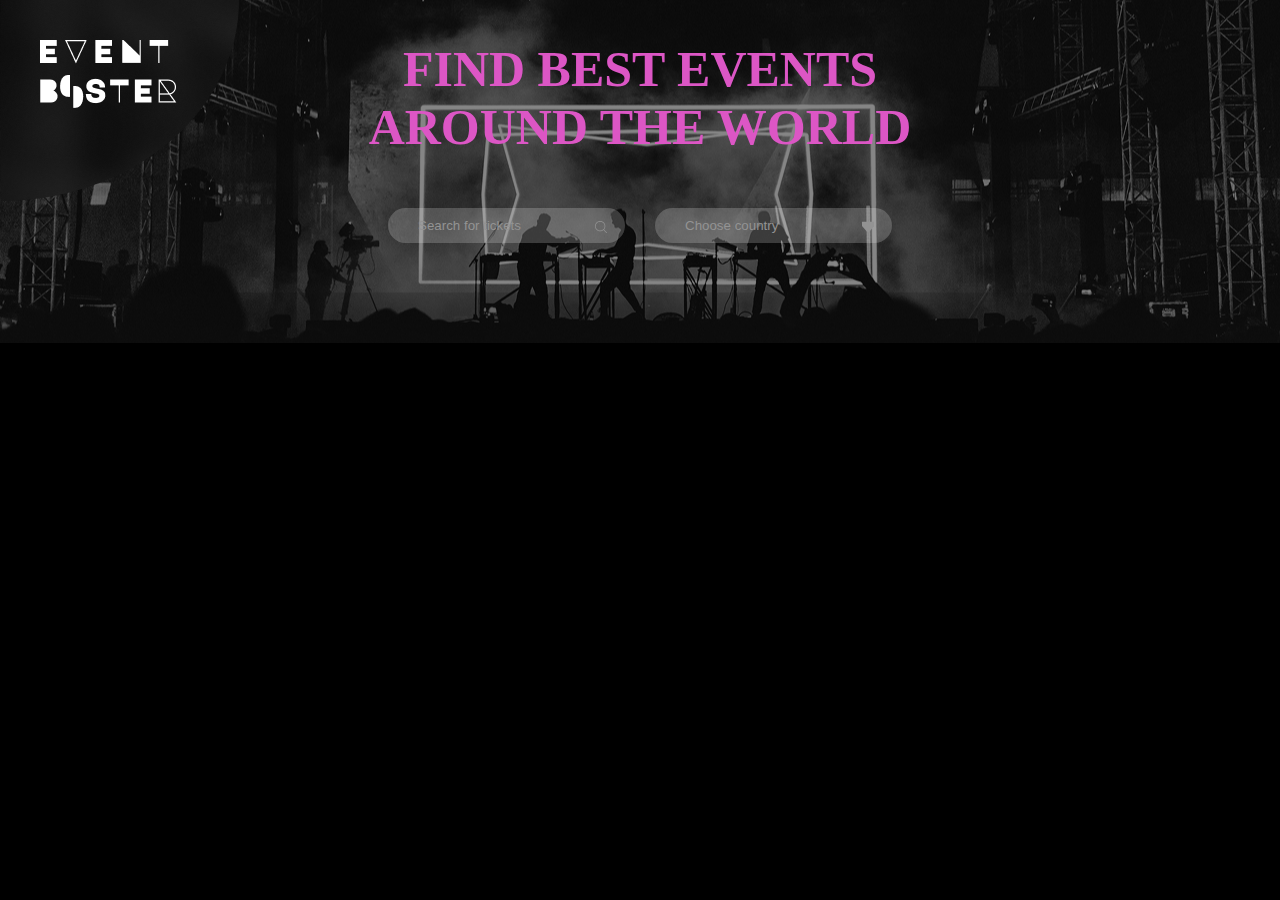
==== main.html @ 47d07b93 "Started doing header" ====
<!DOCTYPE html>
<html lang="en">
<head>
    <meta charset="UTF-8">
    <meta name="viewport" content="width=device-width, initial-scale=1.0">
    <title>Document</title>
    <link rel="stylesheet" href="/styles/main.css">
</head>
<body>
    <div class="page-wrapper">
        <header class="header">
            <img src="/images/logo.png" alt="Event booster" class="header-logo">
            <h1 class="header-title">FIND BEST EVENTS AROUND THE WORLD</h1>
            <div class="header-search">
                <label class="header-search-x"> 
                    <input type="text" placeholder="Search for tickets" class="header-search-ticket">
                </label>
                <label class="header-search-y">
                    <input type="text" placeholder="Choose country" class="header-search-country">
                </label>
            </div>
        </header>
        <main class="main"></main>
        <footer class="footer"></footer>
    </div>
    <script type ="module" src="/js/main.js"></script>
</body>
</html>
---- styles/main.css ----
@import '/styles/reset.css';
@import '/styles/colors.css';

.page-wrapper {
    background: black;
    min-height: 100vh;
}
.header {
    background: url(/images/bg.png) no-repeat center/cover;
    padding: 40px 180px 100px;
    position: relative;
    z-index: 1;
    display: flex;
    flex-direction: column;
    align-items: center;
}
.header-logo {
    position: absolute;
    left: 0;
    top: 0;
}
.header-title {
    font-size: 50px;
    width: 580px;
    text-align: center;
    color: var(--pink);
    font-weight: 900;
    margin-bottom: 52px;
}
.header-search {
    display: flex;
    justify-content: center;
    column-gap: 30px;
}
.header-search-ticket, .header-search-country {
    padding: 10px 30px;
    border-radius: 20px;
    color: white;
    background: rgba(255, 255, 255, 0.200);
}

.header-search-ticket::placeholder, .header-search-country::placeholder{
    color: var(--grey)
}
.header-search-x{
    position: relative;
}
.header-search-x::after{
    content: '';
    background: url(/images/search-button.svg) no-repeat center/cover;
    width: 12px;
    height: 12px;
    position: absolute;
    top: 13px;
    right: 18px;
}
.header-search-y{
    position: relative;
}
.header-search-y::after{
    content: '';
    background: url(/images/dropdown-button.svg) no-repeat center/cover;
    width: 12px;
    height: 12px;
    position: absolute;
    top: 13px;
    right: 18px;
}
.header-search-country {
}
.main {
}
.footer {
}
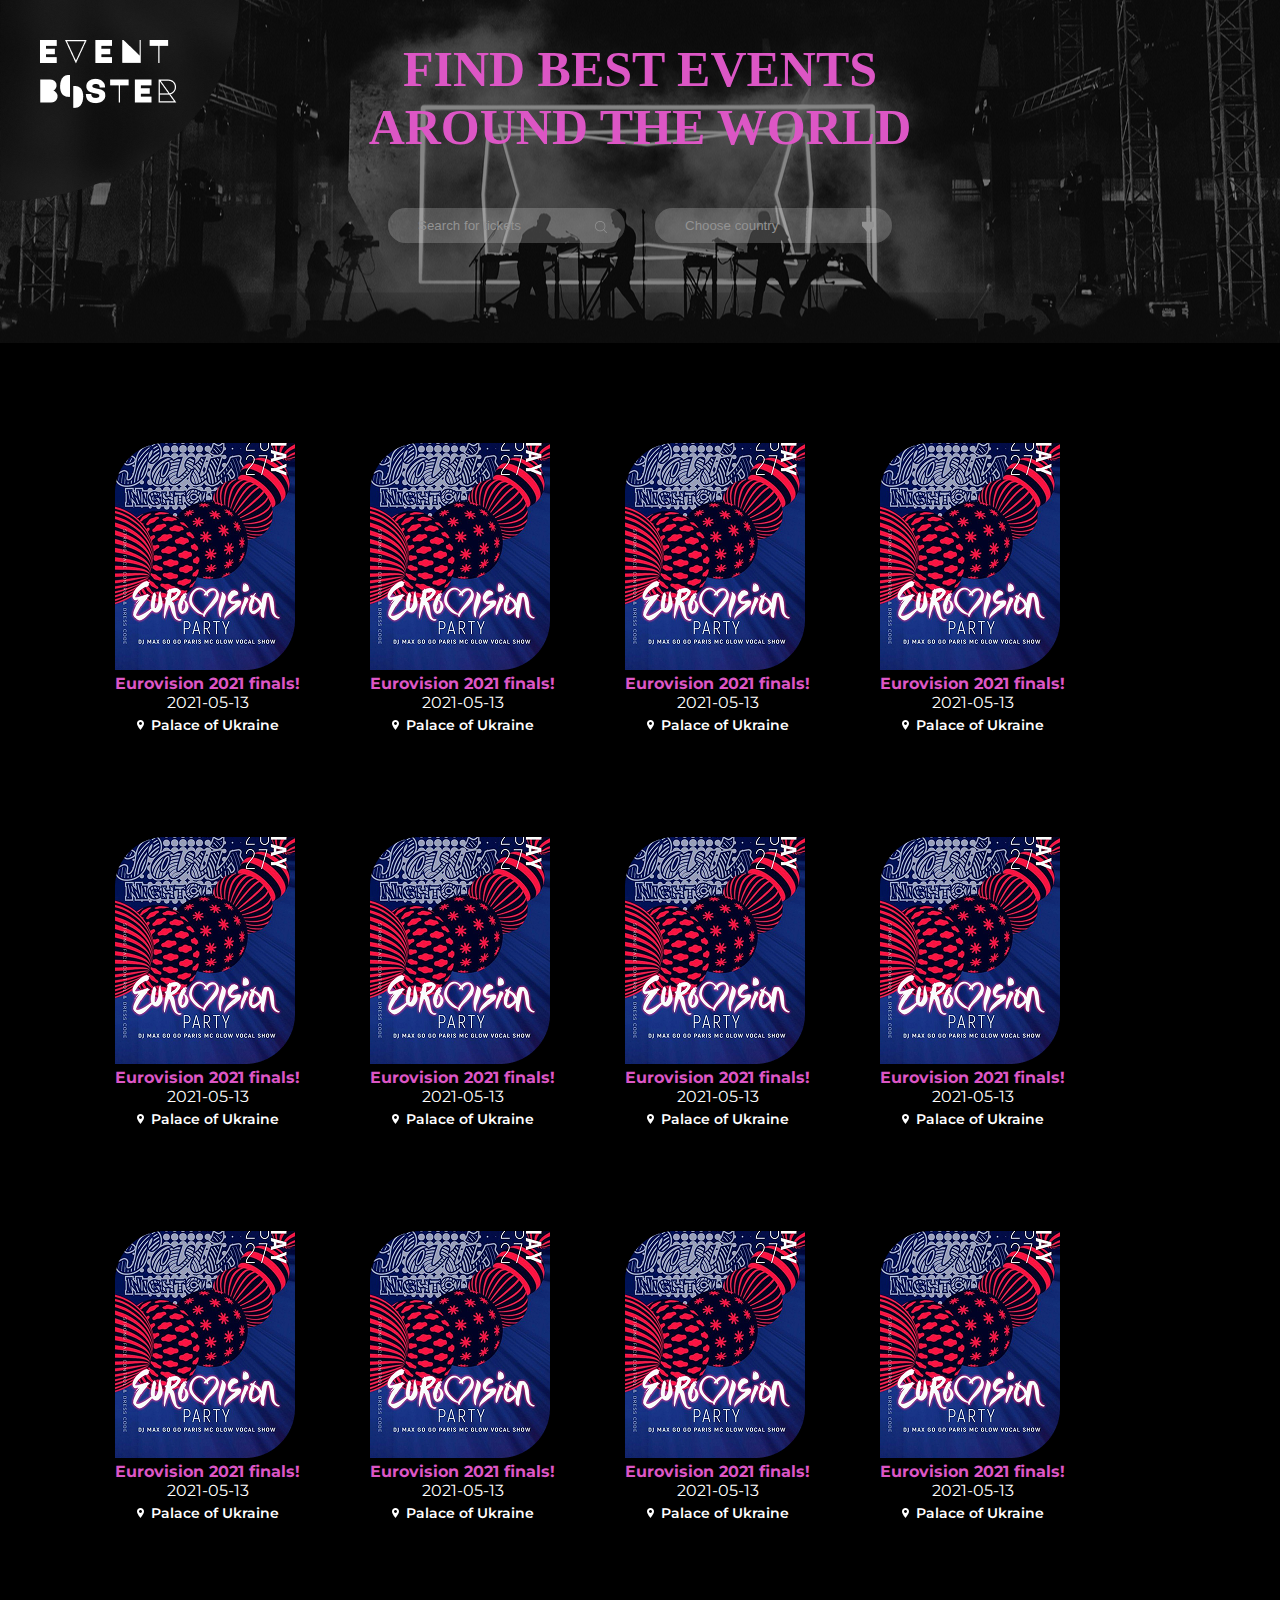
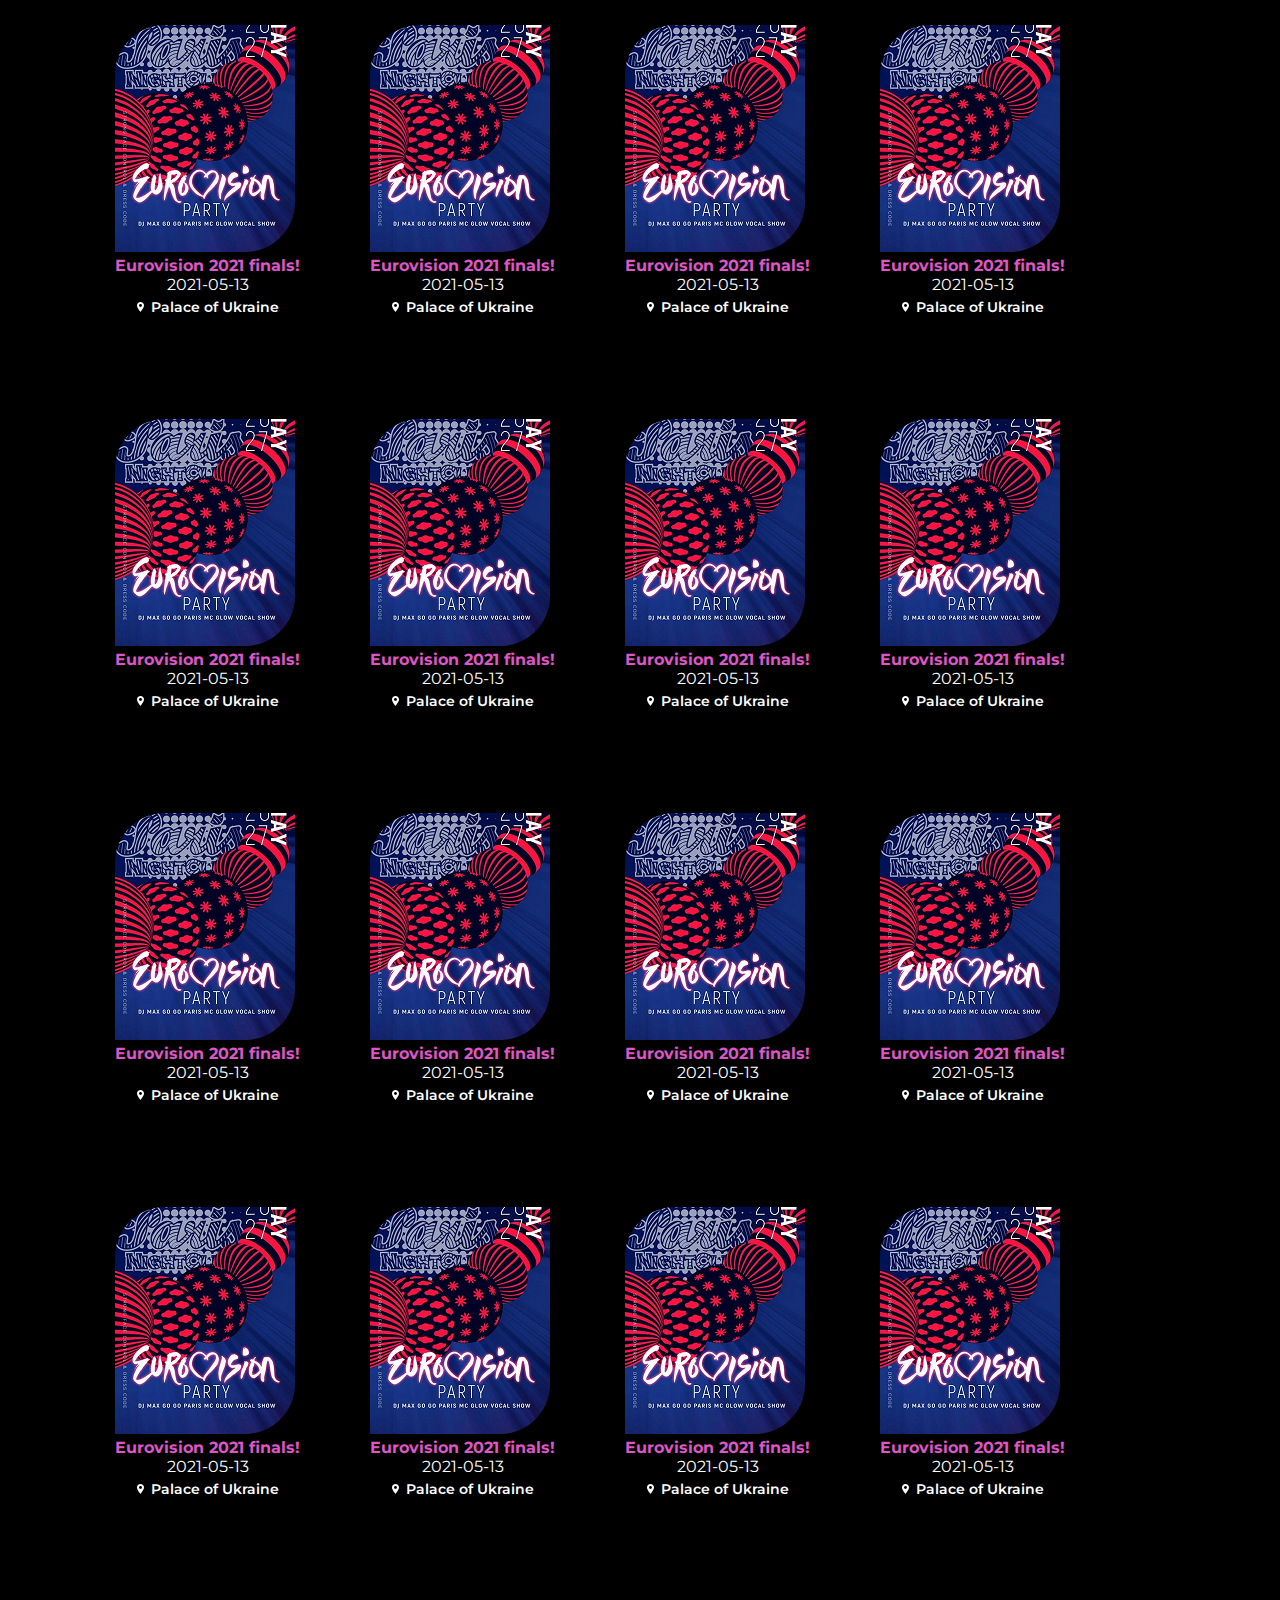
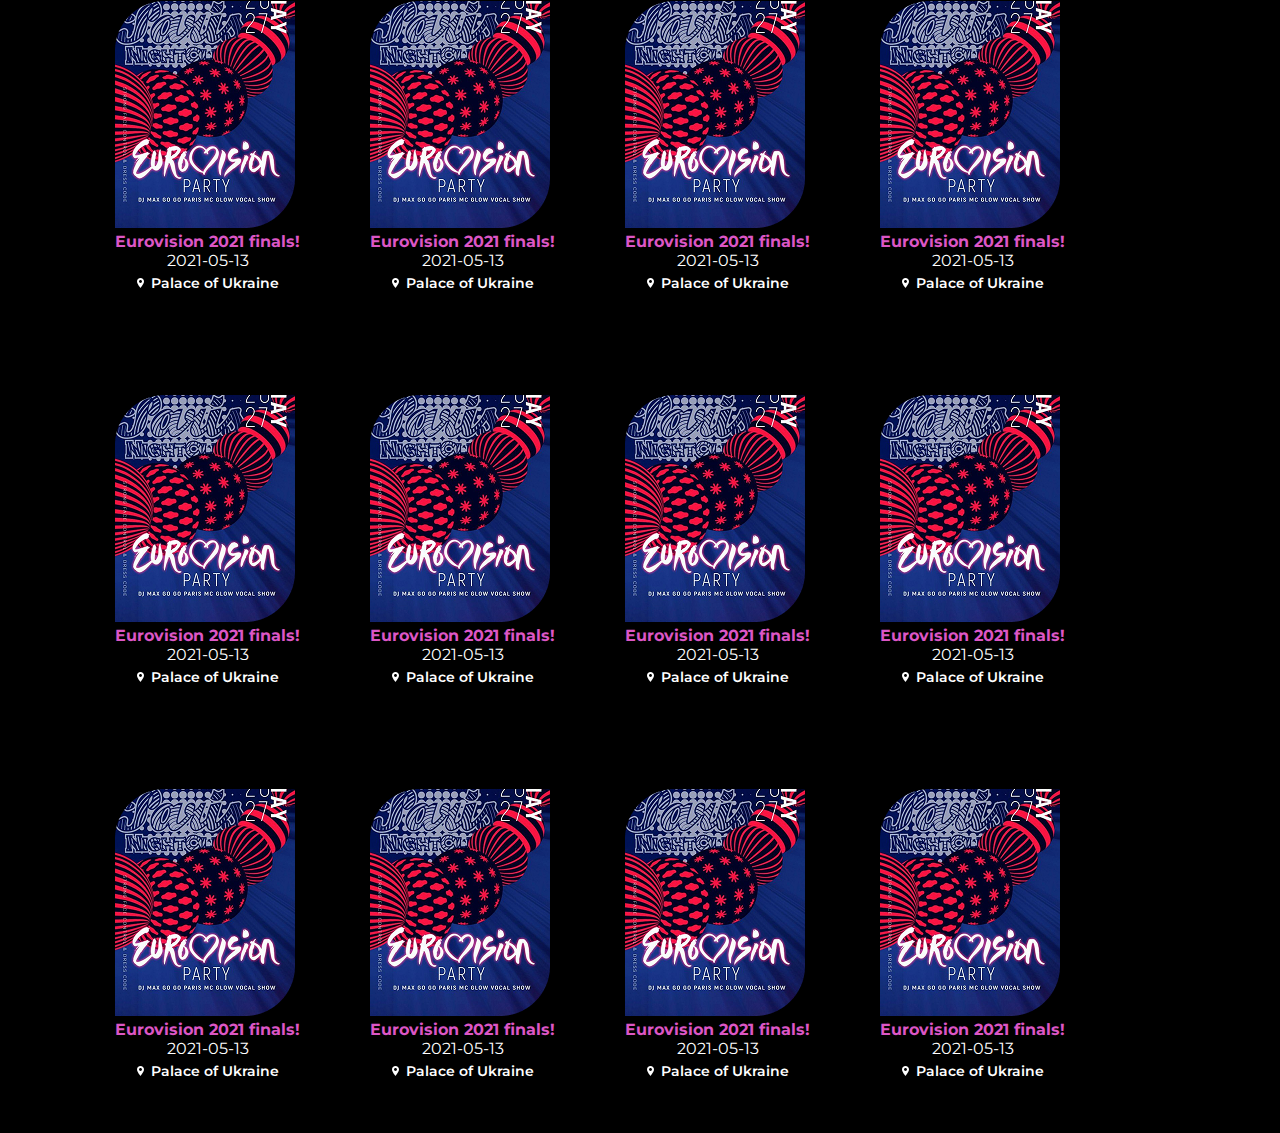
==== commit f6db3bde: "created basic card structure" ====
--- a/main.html
+++ b/main.html
@@ -20,7 +20,10 @@
                 </label>
             </div>
         </header>
-        <main class="main"></main>
+        <main class="main">
+            <li class="main-cards">
+            </li>
+        </main>
         <footer class="footer"></footer>
     </div>
     <script type ="module" src="/js/main.js"></script>
--- a/styles/main.css
+++ b/styles/main.css
@@ -1,6 +1,6 @@
 @import '/styles/reset.css';
 @import '/styles/colors.css';
-
+@import url('https://fonts.googleapis.com/css2?family=Montserrat:ital,wght@0,100..900;1,100..900&display=swap');
 .page-wrapper {
     background: black;
     min-height: 100vh;
@@ -66,9 +66,49 @@
     top: 13px;
     right: 18px;
 }
-.header-search-country {
+.main {
+    padding-right: 115px;
+    padding-left: 115px;
+    padding-top: 100px;
 }
-.main {
+.main-cards {
+    display: flex;
+    flex-wrap: wrap;
+    column-gap: 70px;
+    row-gap: 50px;
 }
-.footer {
+.main-cards-card {
+    padding-bottom: 50px;
+}
+.main-cards-card-pic {
+    border-top-left-radius: 30px;
+    border-bottom-right-radius: 30px;
+}
+.main-cards-card-title {
+    font-family: "Montserrat", sans-serif;
+    color: var(--pink);
+    font-weight: 700;
+}
+.main-cards-card-data {
+    font-family: "Montserrat", sans-serif;
+    font-weight: 400;
+    color: white;
+    text-align: center;
+}
+.main-cards-card-location {
+    display: flex;
+    align-items: center;
+    column-gap: 4px;
+    justify-content: center;
+}
+.main-cards-card-location-image {
+}
+.main-cards-card-location-content {
+    font-family: "Montserrat", sans-serif;
+    color: white;
+    font-weight: 600;
+    font-size: 14px;
+    padding-top: 4px;
+    padding-bottom: 3px;
+    padding-left: 3px;
 }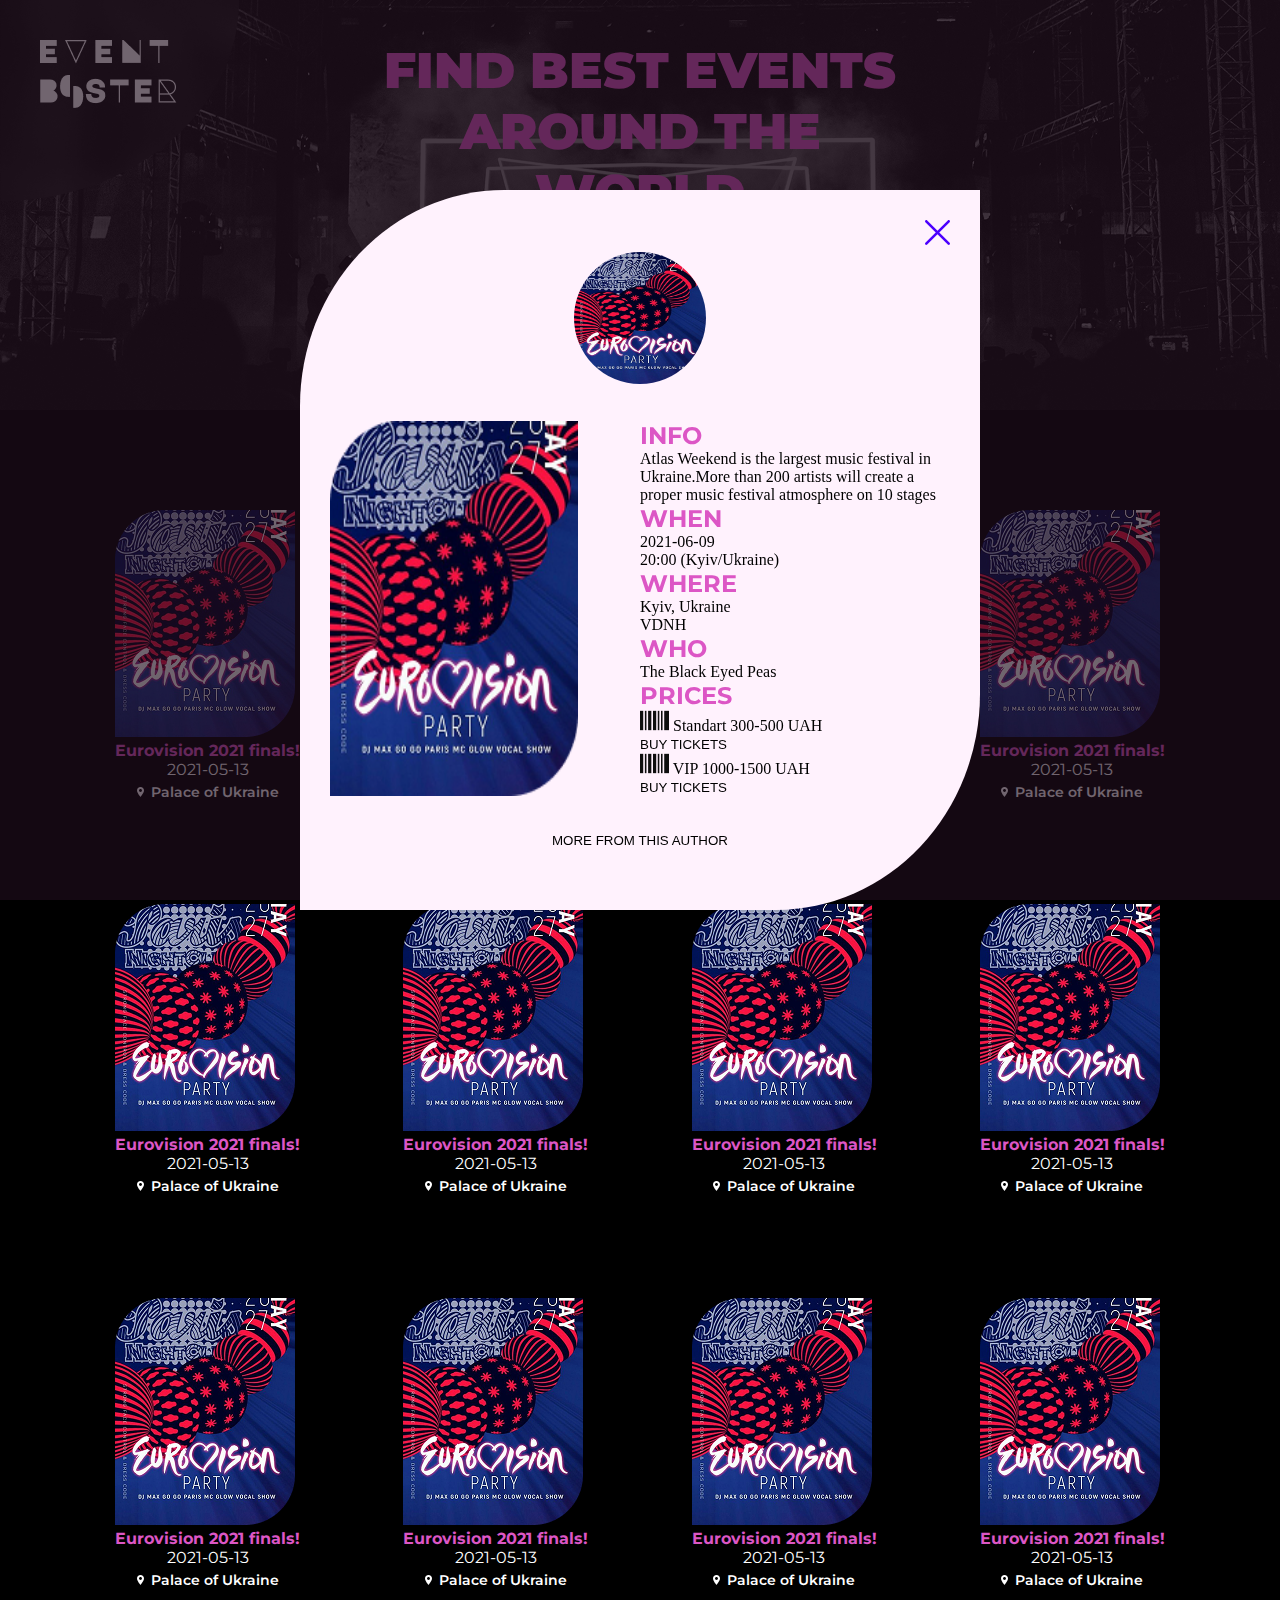
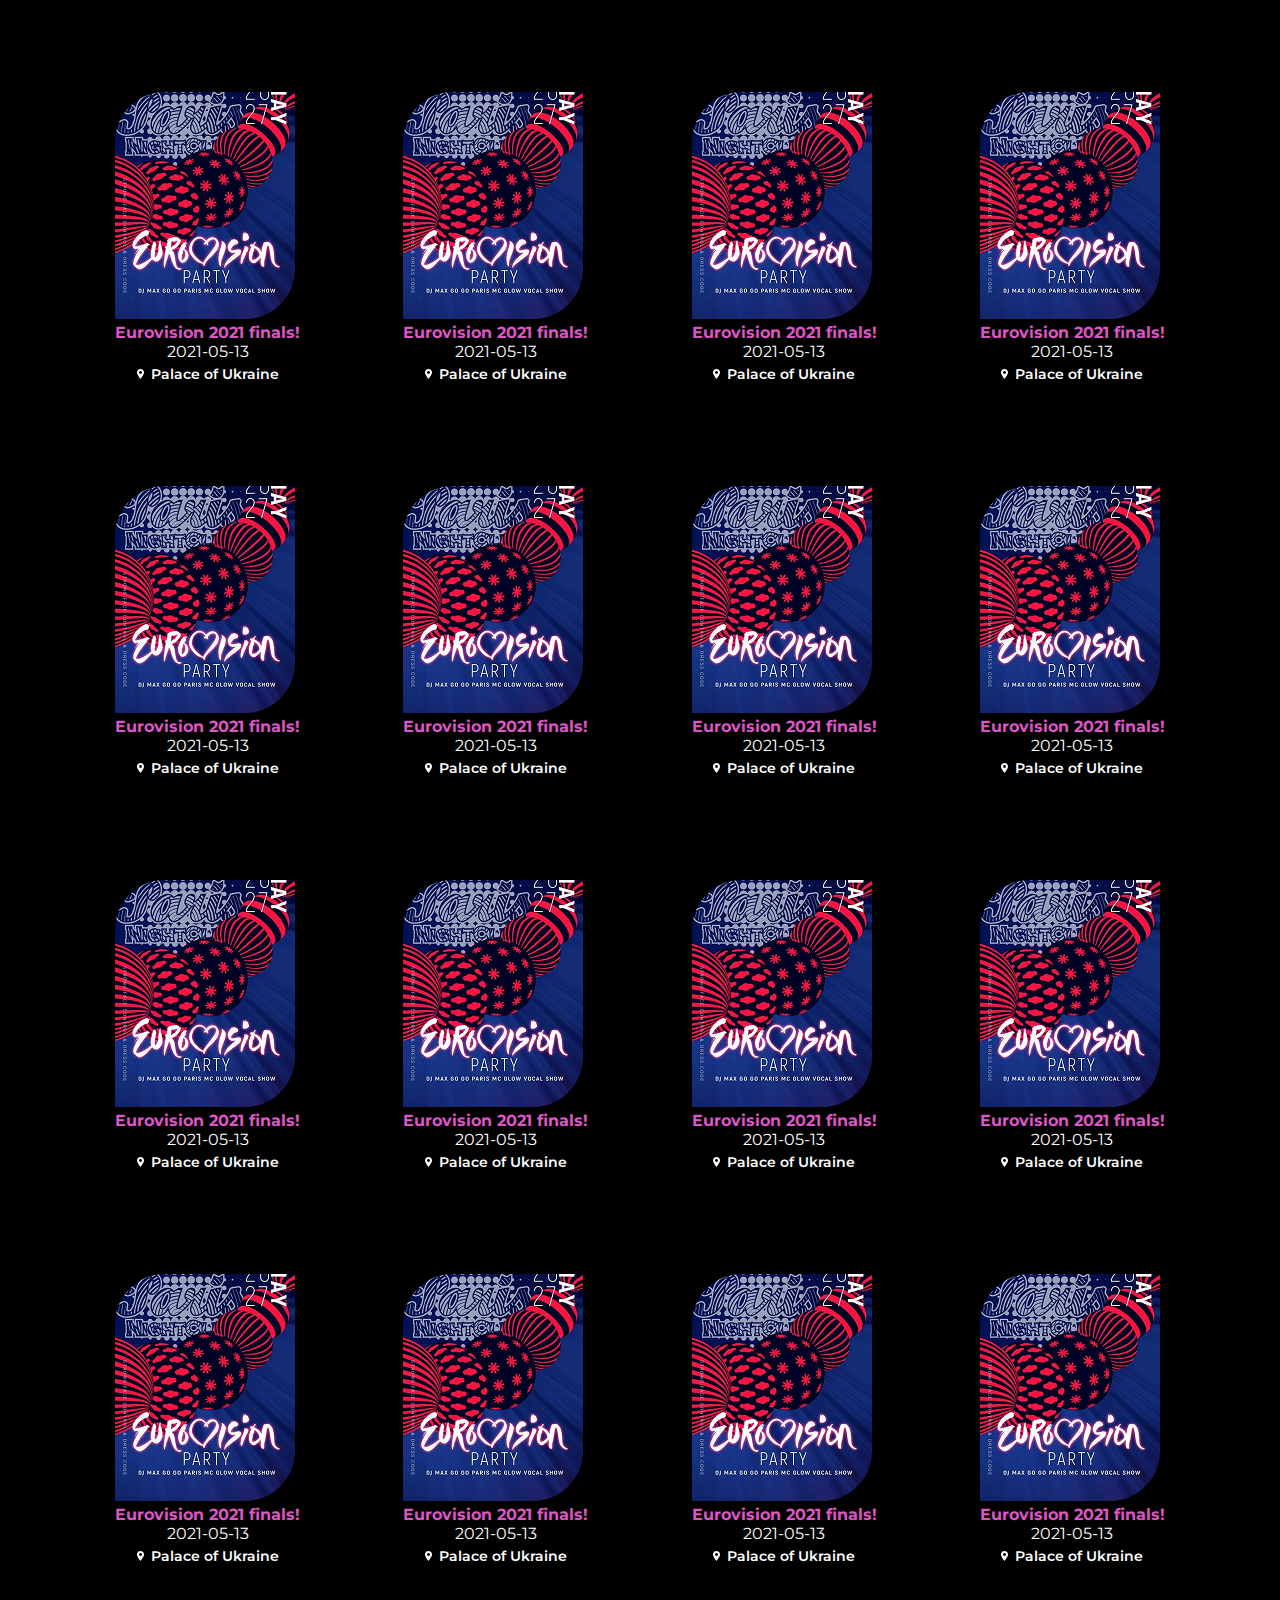
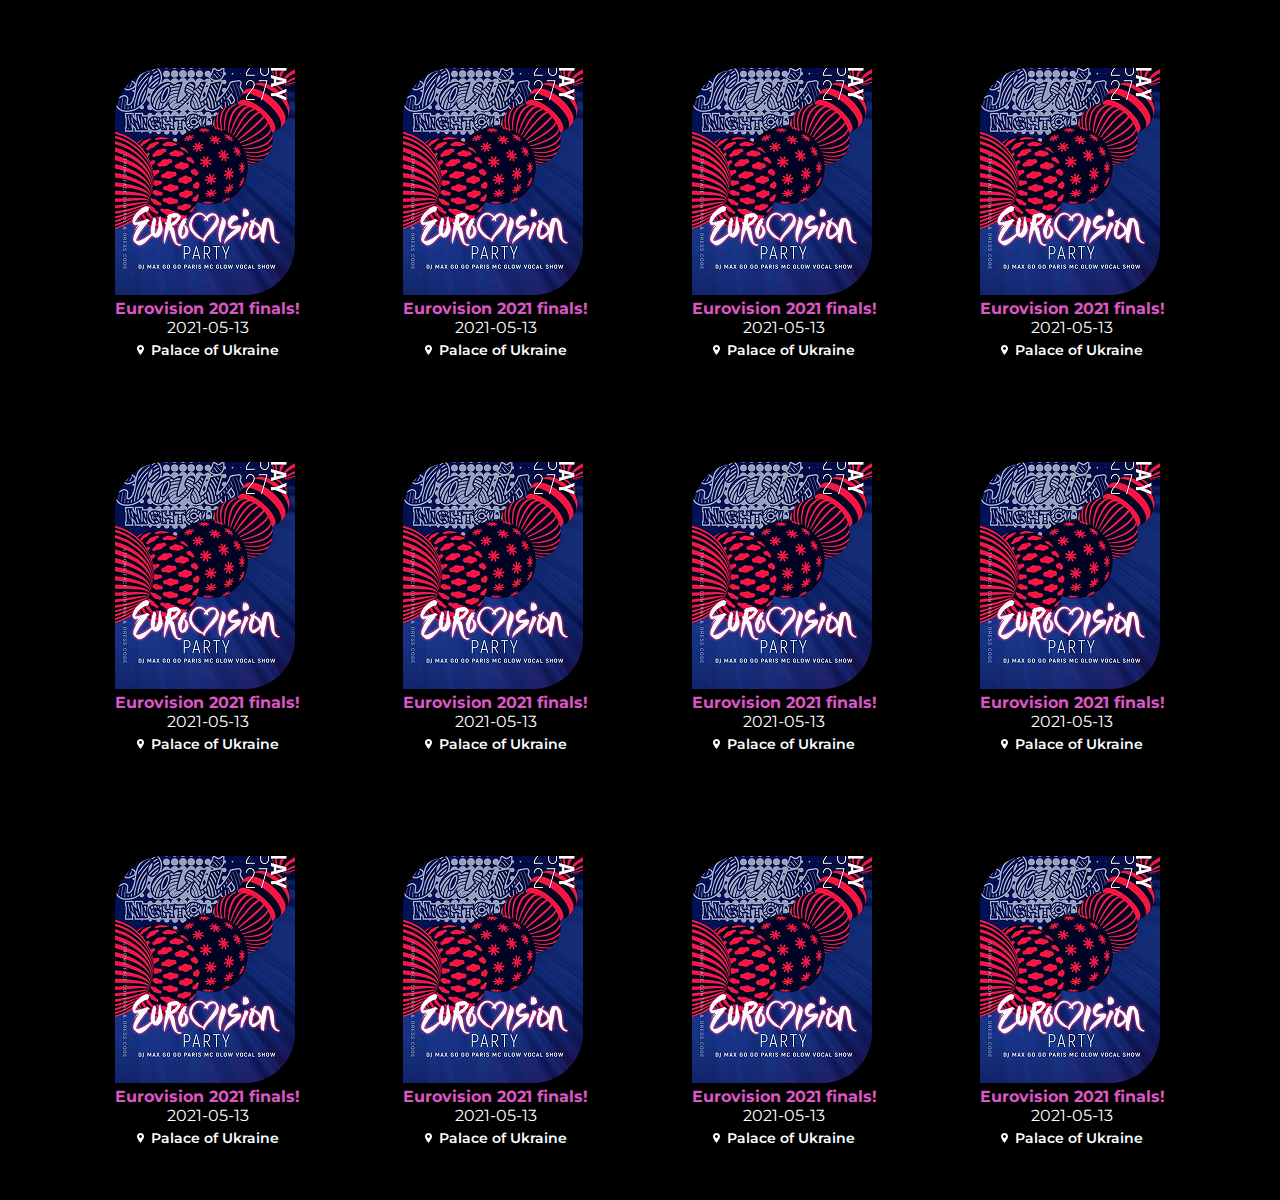
==== commit 15cfe1bb: "Started work with modal window" ====
--- a/main.html
+++ b/main.html
@@ -26,6 +26,40 @@
         </main>
         <footer class="footer"></footer>
     </div>
+    <div class="overlay">
+        <div class="modal">
+            <img class="modal-close" src="/images/close.svg"></img>
+            <img src="/images/print-photo.png" alt="" class="modal-logo">
+            <div class="modal-info">
+                <img src="/images/print-photo.png" alt="" class="modal-info-poster">
+                <div class="modal-info-data">
+                    <h2 class="modal-info-data-title info">INFO</h2>
+                    <p class="modal-info-data-subtitle">Atlas Weekend is the largest music festival
+                        in Ukraine.More than 200 artists will create
+                        a proper music festival atmosphere on 10 stages</p>
+
+                    <h2 class="modal-info-data-title when">WHEN</h2>
+                    <p class="modal-info-data-subtitle">2021-06-09</p>
+                    <p class="modal-info-data-subtitle">20:00 (Kyiv/Ukraine)</p>
+                    
+                    <h2 class="modal-info-data-title where">WHERE</h2>
+                    <p class="modal-info-data-subtitle">Kyiv, Ukraine</p>
+                    <p class="modal-info-data-subtitle">VDNH</p>
+
+                    <h2 class="modal-info-data-title who">WHO</h2>
+                    <p class="modal-info-data-subtitle">The Black Eyed Peas</p>
+
+                    <h2 class="modal-info-data-title prices">PRICES</h2>
+                    <p class="modal-info-data-subtitle"><img src="/images/barcode.svg" alt="" class="barcode"> Standart 300-500 UAH</p>
+                    <button class="modal-info-data-buy">BUY TICKETS</button>
+
+                    <p class="modal-info-data-subtitle"><img src="/images/barcode.svg" alt="" class="barcode"> VIP 1000-1500 UAH</p></p>
+                    <button class="modal-info-data-buy">BUY TICKETS</button>
+                </div>
+            </div>
+            <button class="modal-more">MORE FROM THIS AUTHOR</button>
+        </div>
+    </div>
     <script type ="module" src="/js/main.js"></script>
 </body>
 </html>--- a/styles/main.css
+++ b/styles/main.css
@@ -26,6 +26,7 @@
     color: var(--pink);
     font-weight: 900;
     margin-bottom: 52px;
+     font-family: "Montserrat", sans-serif;
 }
 .header-search {
     display: flex;
@@ -37,6 +38,8 @@
     border-radius: 20px;
     color: white;
     background: rgba(255, 255, 255, 0.200);
+    backdrop-filter: blur(20px);
+
 }
 
 .header-search-ticket::placeholder, .header-search-country::placeholder{
@@ -76,6 +79,7 @@
     flex-wrap: wrap;
     column-gap: 70px;
     row-gap: 50px;
+    justify-content: space-between;
 }
 .main-cards-card {
     padding-bottom: 50px;
@@ -111,4 +115,132 @@
     padding-top: 4px;
     padding-bottom: 3px;
     padding-left: 3px;
+}
+.overlay {
+    background: #200d1da2;
+    position: fixed;
+    z-index: 3;
+    top: 0;
+    left: 0;
+    right: 0;
+    bottom: 0;
+    padding-left: 300px;
+    padding-right: 300px;
+    display: flex;
+    justify-content: center;
+    align-items: center;
+    padding-top: 200px;
+}
+.modal {
+    background: #FFF2FD;
+    border-top-left-radius: 30%;
+    border-bottom-right-radius: 30%;
+    position: relative;
+    display: flex;
+    flex-direction: column;
+    justify-content: space-between;
+    align-items: center;
+    padding: 62px 30px;
+    height: 80vh;
+}
+.modal-close {
+    position: absolute;
+    top: 30px;
+    right: 30px;
+}
+.modal-logo {
+    width: 132px;
+    height: 132px;
+    border-radius: 50%;
+}
+.modal-info {
+    display: flex;
+    justify-content: space-between;
+}
+.modal-info-poster {
+    width: 40%;
+}
+.modal-info-data {
+    width: 50%;
+}
+.modal-info-data-title {
+    color: var(--pink);
+    font-size: 24px;
+    font-family: "Montserrat", sans-serif;
+}
+.info {
+}
+.modal-info-data-subtitle {
+}
+.when {
+}
+.where {
+}
+.who {
+}
+.prices {
+}
+.barcode {
+}
+.modal-info-data-buy {
+}
+.modal-more {
+}
+
+@media (max-width:1024px){
+    .main{
+        padding-left: 85px;
+        padding-right: 85px;
+    }
+    .main-cards{
+        column-gap: 27px;
+    }
+    .main-cards-card{
+        width: 27%;
+        display: flex;
+        flex-direction: column;
+        align-items: center;
+    }
+    .header-title{
+        font-size: 30px;
+    }
+    .header-logo{
+        width: 140px;
+    }
+    .header{
+        padding: 40px 100px 123px;
+    }
+}
+@media (max-width:768px) {
+    .header-search{
+        display: flex;
+        flex-direction: column;
+        row-gap: 25px;
+    }
+    .header, .main{
+        padding: 25px;
+    }
+    .header-search-ticket, .header-search-country{
+        width: 80vw;
+    }
+    .header-title{
+        width: auto;
+        font-size: 18px;
+    }
+    .header-logo{
+        width: 80px;
+    }
+}
+@media (max-width:600px){
+    .main-cards-card{
+        width: 45%;
+    }
+    .main-cards{
+        padding-left: 20px;
+        padding-right: 20px;
+        row-gap: 4px;
+    }
+    .main-cards-card-pic{
+        width: 100%;
+    }
 }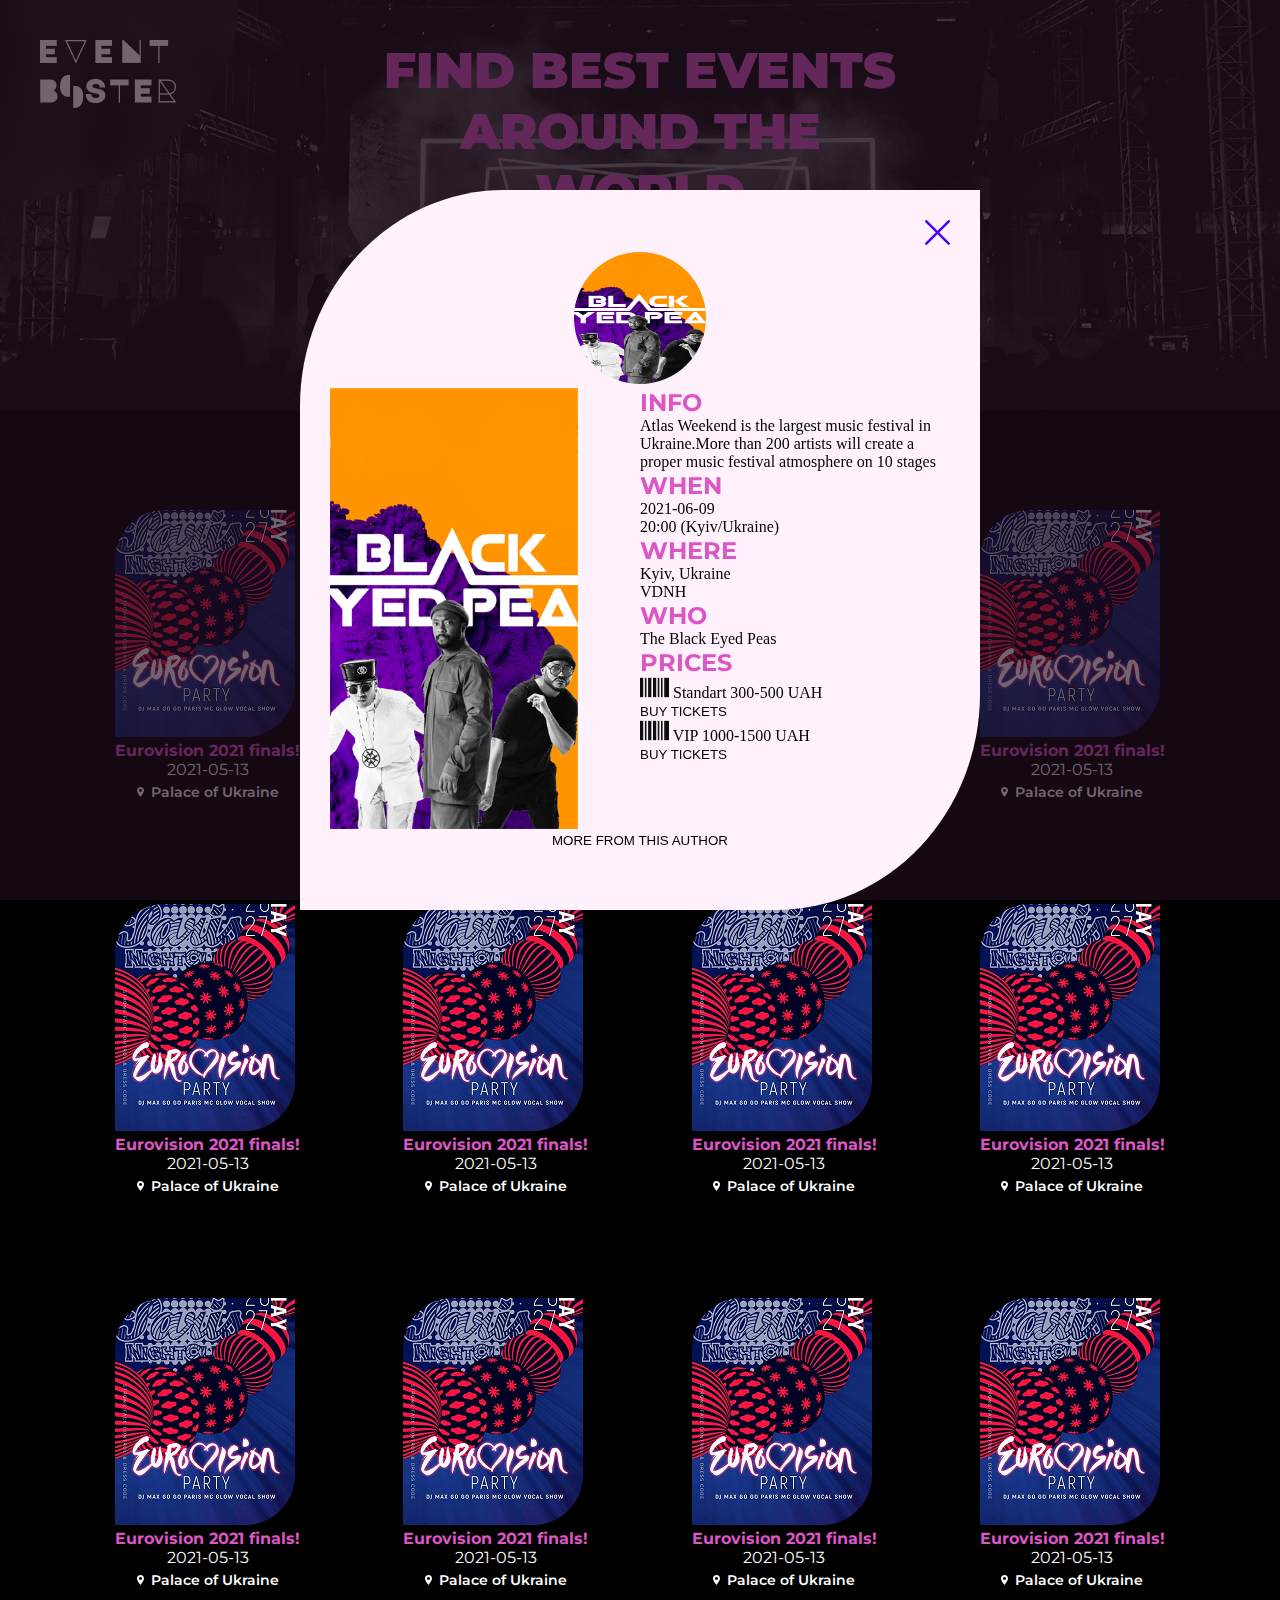
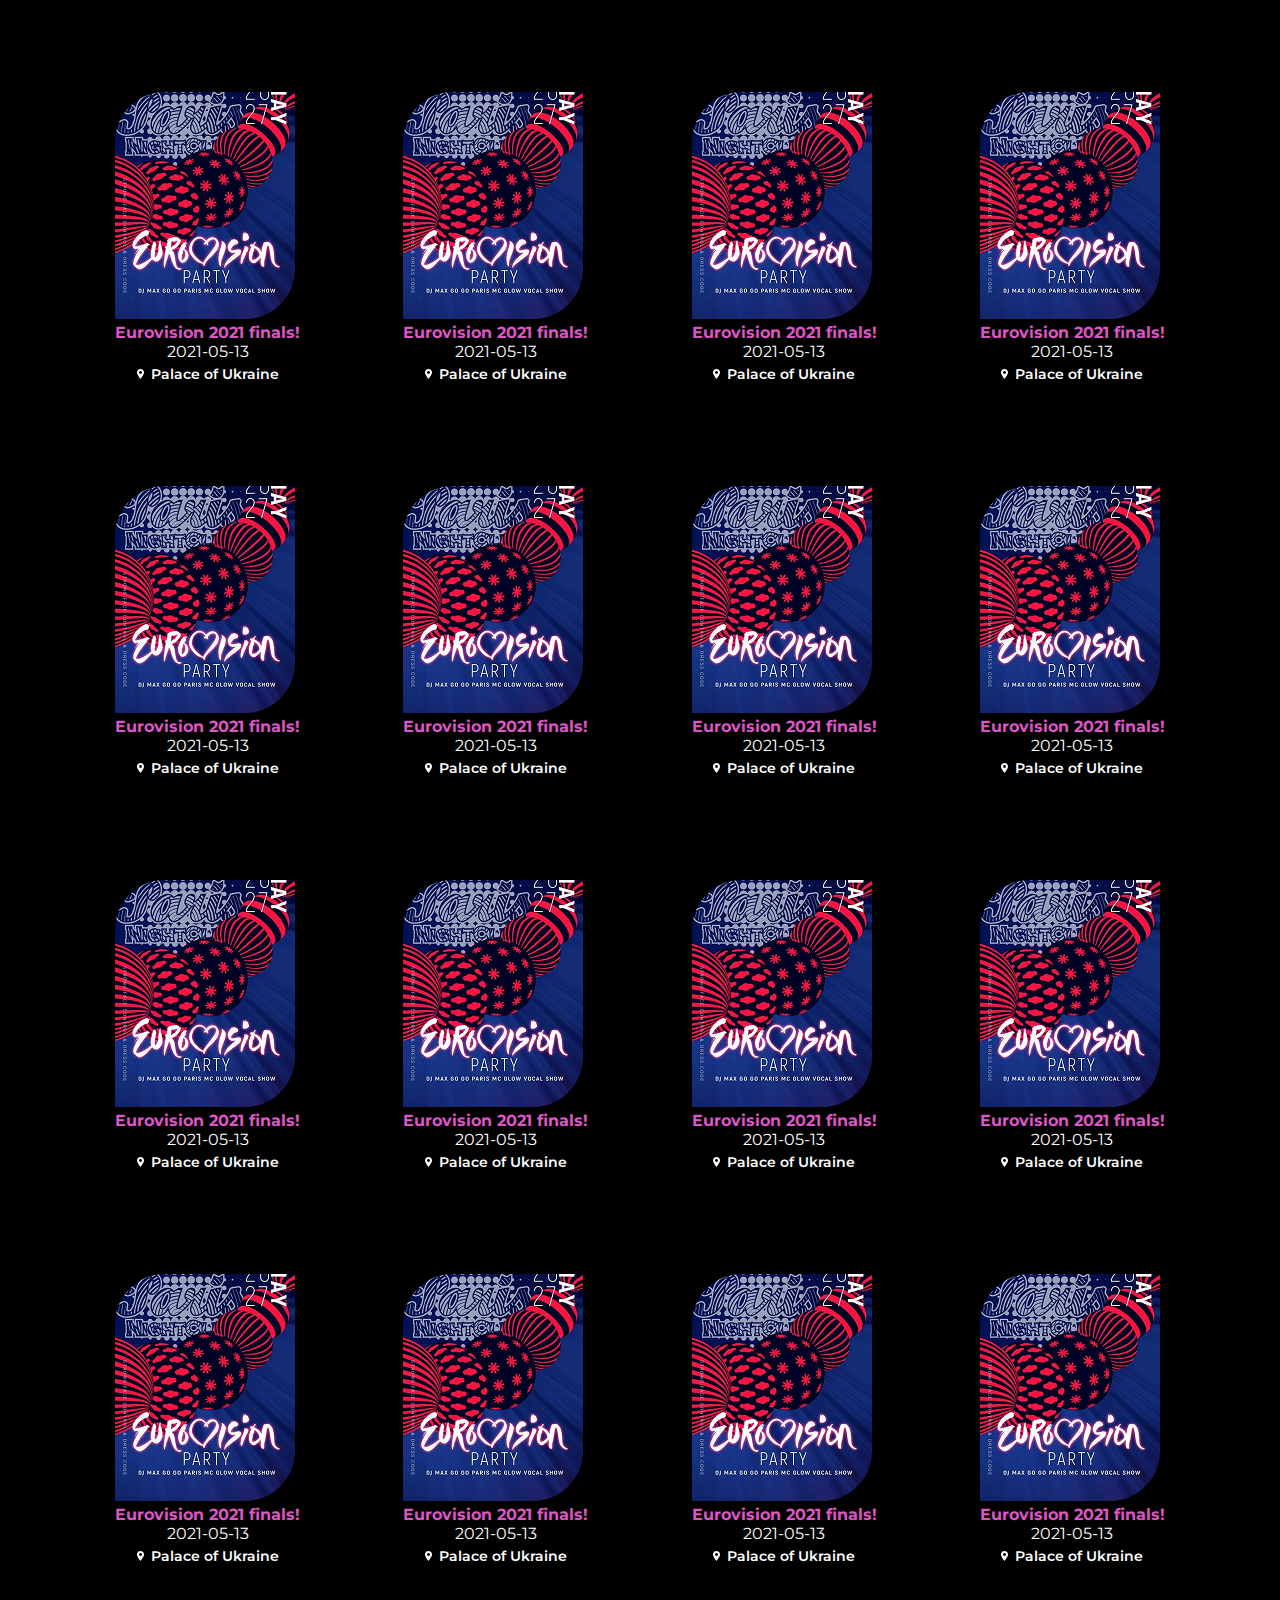
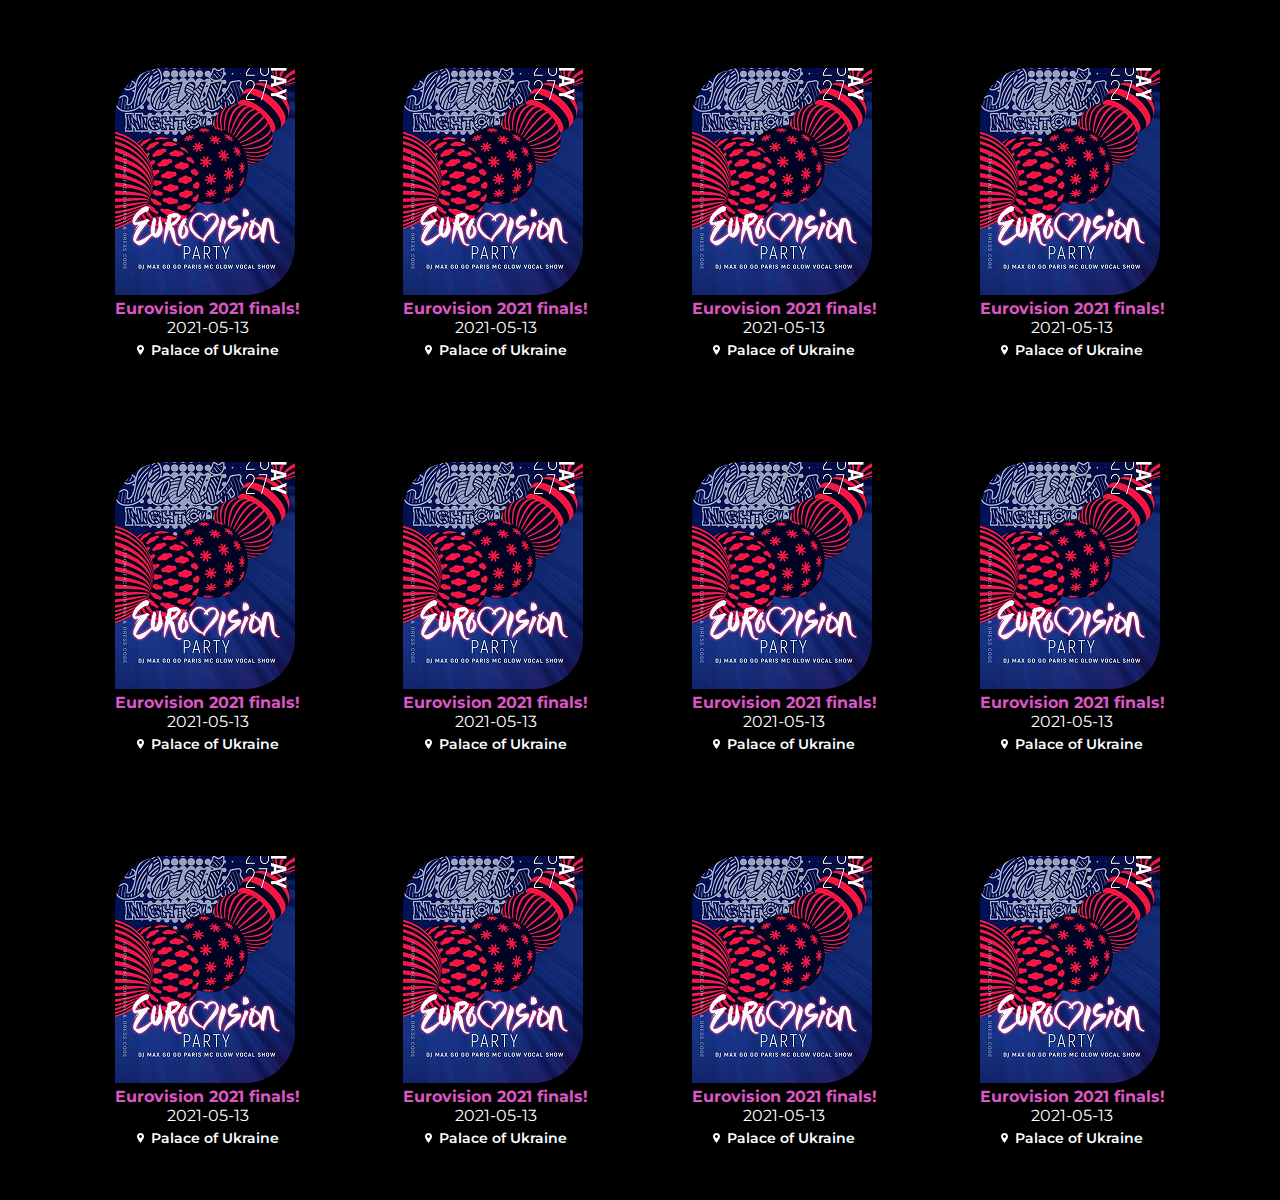
==== commit 80f398df: "Working with modal + used git pull" ====
--- a/main.html
+++ b/main.html
@@ -4,12 +4,12 @@
     <meta charset="UTF-8">
     <meta name="viewport" content="width=device-width, initial-scale=1.0">
     <title>Document</title>
-    <link rel="stylesheet" href="/styles/main.css">
+    <link rel="stylesheet" href="styles/main.css">
 </head>
 <body>
     <div class="page-wrapper">
         <header class="header">
-            <img src="/images/logo.png" alt="Event booster" class="header-logo">
+            <img src="images/logo.png" alt="Event booster" class="header-logo">
             <h1 class="header-title">FIND BEST EVENTS AROUND THE WORLD</h1>
             <div class="header-search">
                 <label class="header-search-x"> 
@@ -28,10 +28,10 @@
     </div>
     <div class="overlay">
         <div class="modal">
-            <img class="modal-close" src="/images/close.svg"></img>
-            <img src="/images/print-photo.png" alt="" class="modal-logo">
+            <img class="modal-close" src="images/close.svg"></img>
+            <img src="images/black-red.png" alt="" class="modal-logo">
             <div class="modal-info">
-                <img src="/images/print-photo.png" alt="" class="modal-info-poster">
+                <img src="images/black-red.png" alt="" class="modal-info-poster">
                 <div class="modal-info-data">
                     <h2 class="modal-info-data-title info">INFO</h2>
                     <p class="modal-info-data-subtitle">Atlas Weekend is the largest music festival
@@ -50,16 +50,16 @@
                     <p class="modal-info-data-subtitle">The Black Eyed Peas</p>
 
                     <h2 class="modal-info-data-title prices">PRICES</h2>
-                    <p class="modal-info-data-subtitle"><img src="/images/barcode.svg" alt="" class="barcode"> Standart 300-500 UAH</p>
+                    <p class="modal-info-data-subtitle"><img src= "images/barcode.svg" alt="" class="barcode"> Standart 300-500 UAH</p>
                     <button class="modal-info-data-buy">BUY TICKETS</button>
 
-                    <p class="modal-info-data-subtitle"><img src="/images/barcode.svg" alt="" class="barcode"> VIP 1000-1500 UAH</p></p>
+                    <p class="modal-info-data-subtitle"><img src="images/barcode.svg" alt="" class="barcode"> VIP 1000-1500 UAH</p></p>
                     <button class="modal-info-data-buy">BUY TICKETS</button>
                 </div>
             </div>
             <button class="modal-more">MORE FROM THIS AUTHOR</button>
         </div>
     </div>
-    <script type ="module" src="/js/main.js"></script>
+    <script type ="module" src="js/main.js"></script>
 </body>
 </html>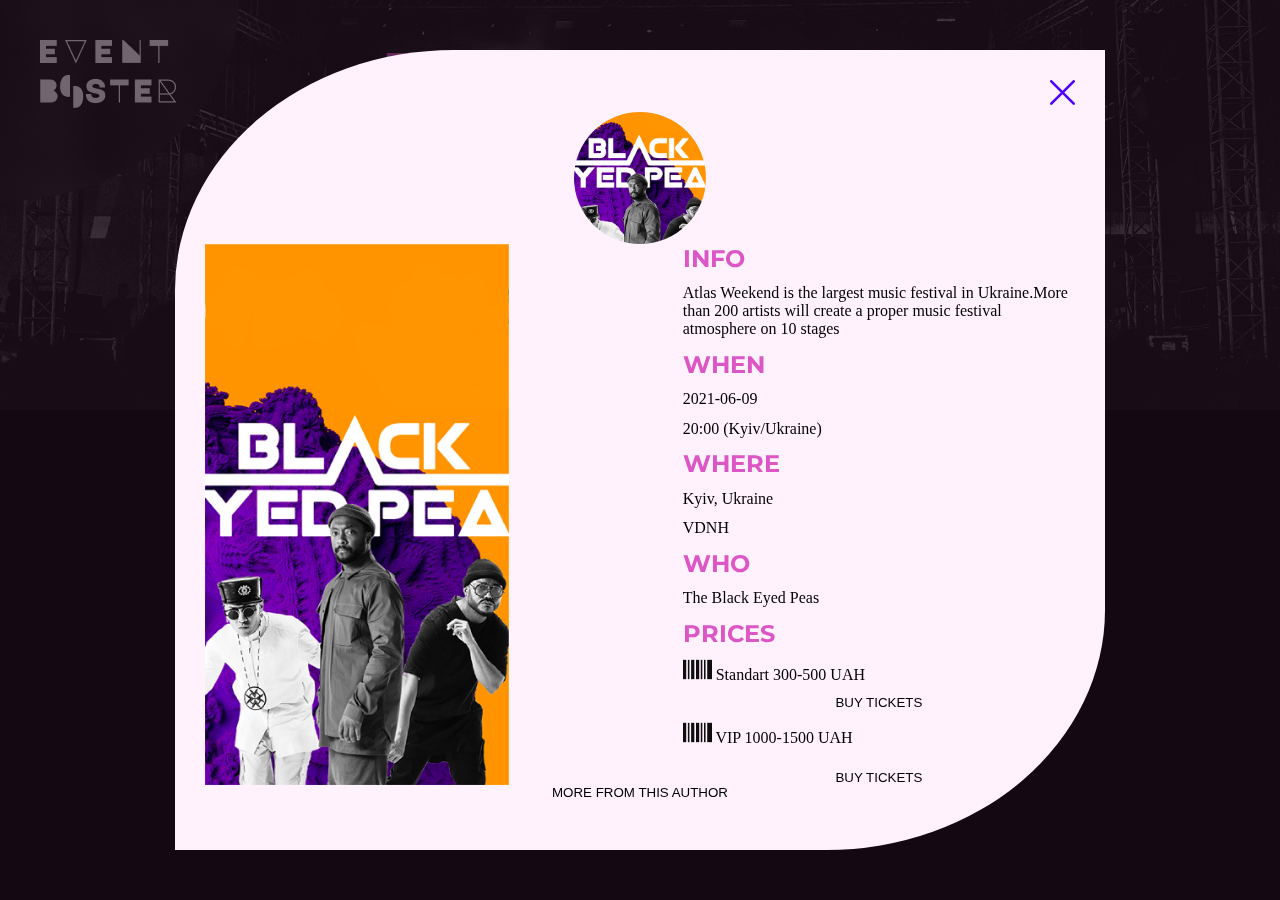
==== commit 805932b1: "edit about api" ====
--- a/main.html
+++ b/main.html
@@ -60,6 +60,6 @@
             <button class="modal-more">MORE FROM THIS AUTHOR</button>
         </div>
     </div>
-    <script type ="module" src="js/main.js"></script>
+    <script type="module" src="js/main.js"></script>
 </body>
 </html>--- a/styles/main.css
+++ b/styles/main.css
@@ -124,12 +124,10 @@
     left: 0;
     right: 0;
     bottom: 0;
-    padding-left: 300px;
-    padding-right: 300px;
-    display: flex;
-    justify-content: center;
-    align-items: center;
-    padding-top: 200px;
+    display: flex;
+    justify-content: center;
+    padding-top: 50px;
+    padding-bottom: 50px;
 }
 .modal {
     background: #FFF2FD;
@@ -141,7 +139,8 @@
     justify-content: space-between;
     align-items: center;
     padding: 62px 30px;
-    height: 80vh;
+    width:  930px;
+    height:  auto;
 }
 .modal-close {
     position: absolute;
@@ -152,16 +151,23 @@
     width: 132px;
     height: 132px;
     border-radius: 50%;
+    object-fit: cover;
 }
 .modal-info {
     display: flex;
-    justify-content: space-between;
+    justify-content: center;
+    height: 80%;
+    column-gap: 20%;
 }
 .modal-info-poster {
-    width: 40%;
+    max-width: 560px;
+    max-height: 100%;
 }
 .modal-info-data {
     width: 50%;
+    display: flex;
+    flex-direction: column;
+    justify-content: space-between;
 }
 .modal-info-data-title {
     color: var(--pink);
@@ -243,4 +249,4 @@
     .main-cards-card-pic{
         width: 100%;
     }
-}+}
